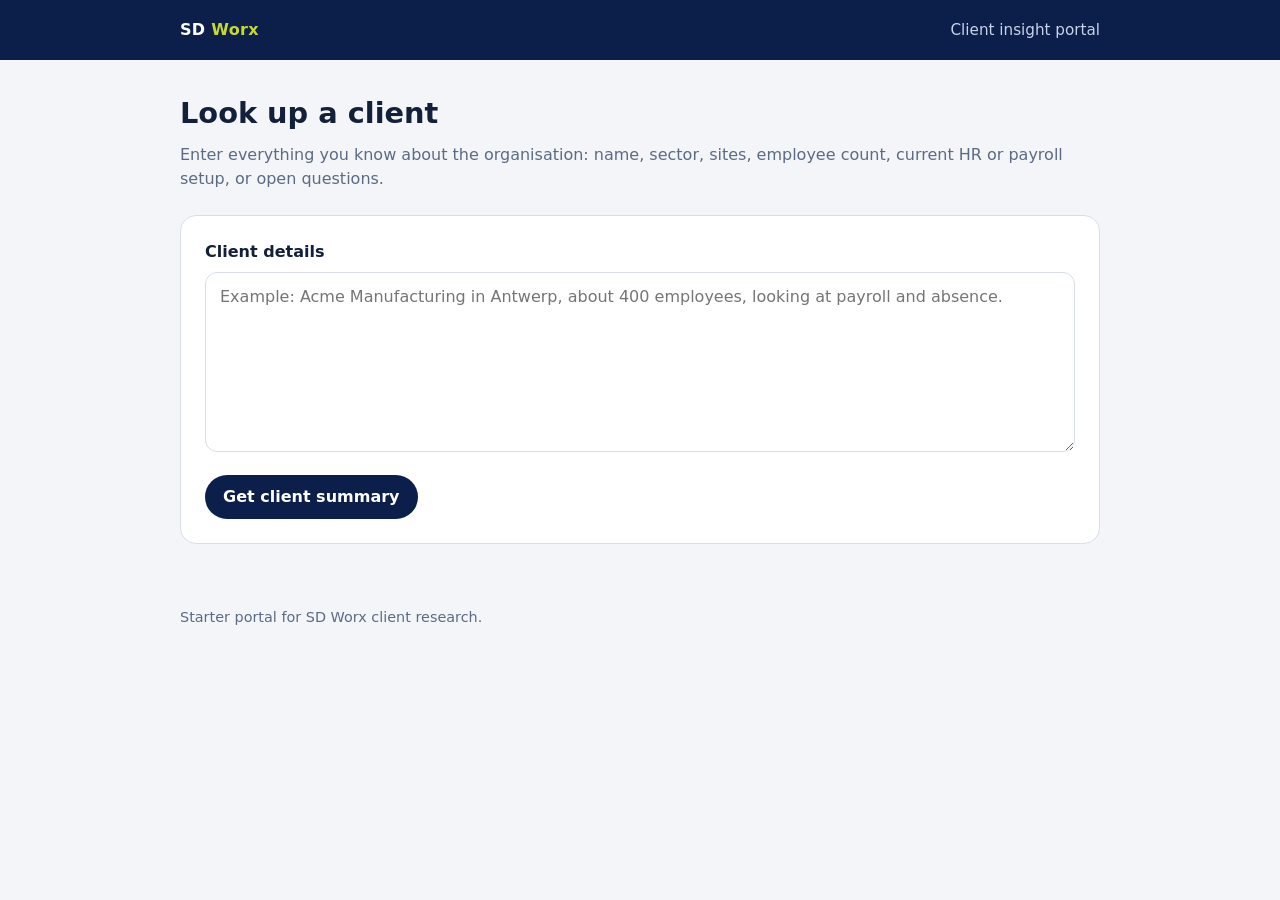
==== frontend/index.html @ daa80ba8 "feat: add SD Worx client insight starter Co-authored-by: Cursor <cursoragent@cursor.com>" ====
<!DOCTYPE html>
<html lang="en">
  <head>
    <meta charset="UTF-8" />
    <meta name="viewport" content="width=device-width, initial-scale=1.0" />
    <title>SD Worx Client Portal</title>
    <link rel="stylesheet" href="./styles.css" />
  </head>
  <body>
    <header class="topbar">
      <div class="topbar-inner">
        <div class="brand">SD <span>Worx</span></div>
        <p>Client insight portal</p>
      </div>
    </header>

    <main>
      <h1>Look up a client</h1>
      <p class="lede">
        Enter everything you know about the organisation: name, sector, sites,
        employee count, current HR or payroll setup, or open questions.
      </p>

      <form class="panel" id="client-form">
        <label for="details">Client details</label>
        <textarea
          id="details"
          name="details"
          required
          placeholder="Example: Acme Manufacturing in Antwerp, about 400 employees, looking at payroll and absence."
        ></textarea>
        <div class="actions">
          <button type="submit" id="submit">Get client summary</button>
          <p class="status" id="status" aria-live="polite"></p>
        </div>
      </form>

      <section class="panel results" id="results" hidden>
        <div class="meta">
          <span class="chip" id="industry"></span>
        </div>
        <h2 id="client-name"></h2>
        <p class="headline" id="headline"></p>
        <p class="summary-text" id="summary"></p>
        <div class="grid">
          <article>
            <h2>Highlights</h2>
            <ul id="highlights"></ul>
          </article>
          <article>
            <h2>Contacts</h2>
            <ul id="contacts"></ul>
          </article>
          <article>
            <h2>Next steps</h2>
            <ul id="next-steps"></ul>
          </article>
        </div>
      </section>
    </main>

    <footer class="page-footer">
      <p>Starter portal for SD Worx client research.</p>
    </footer>

    <script src="./app.js"></script>
  </body>
</html>
---- frontend/styles.css ----
:root {
  --navy: #0b1f4a;
  --navy-soft: #142a5c;
  --lime: #c6d92d;
  --bg: #f3f5f8;
  --card: #ffffff;
  --text: #12203a;
  --muted: #5c6b84;
  --border: #d7deea;
  --error: #b42318;
}

* {
  box-sizing: border-box;
}

body {
  margin: 0;
  min-height: 100vh;
  font-family: "Segoe UI", system-ui, sans-serif;
  background: var(--bg);
  color: var(--text);
  line-height: 1.5;
}

.topbar {
  background: var(--navy);
  color: #fff;
}

.topbar-inner,
main,
.page-footer {
  width: min(920px, calc(100% - 32px));
  margin-inline: auto;
}

.topbar-inner {
  display: flex;
  align-items: baseline;
  justify-content: space-between;
  gap: 16px;
  padding: 18px 0;
}

.brand {
  font-weight: 700;
  letter-spacing: 0.02em;
}

.brand span {
  color: var(--lime);
}

.topbar p {
  margin: 0;
  color: #c9d3e8;
  font-size: 0.95rem;
}

main {
  padding: 32px 0 48px;
}

h1 {
  margin: 0 0 8px;
  font-size: 1.8rem;
}

.lede {
  margin: 0 0 24px;
  color: var(--muted);
}

.panel {
  background: var(--card);
  border: 1px solid var(--border);
  border-radius: 16px;
  padding: 24px;
}

label {
  display: block;
  font-weight: 600;
  margin-bottom: 8px;
}

textarea {
  width: 100%;
  min-height: 180px;
  resize: vertical;
  border: 1px solid var(--border);
  border-radius: 12px;
  padding: 12px 14px;
  font: inherit;
  color: inherit;
  background: #fff;
}

textarea:focus {
  outline: 2px solid var(--navy);
  outline-offset: 2px;
}

.actions {
  display: flex;
  align-items: center;
  gap: 12px;
  margin-top: 16px;
}

button {
  border: 0;
  border-radius: 999px;
  background: var(--navy);
  color: #fff;
  font: inherit;
  font-weight: 600;
  padding: 10px 18px;
  cursor: pointer;
}

button:hover {
  background: var(--navy-soft);
}

button:disabled {
  opacity: 0.6;
  cursor: not-allowed;
}

.status {
  margin: 0;
  color: var(--muted);
  font-size: 0.95rem;
}

.status.error {
  color: var(--error);
}

.results {
  margin-top: 24px;
}

.results[hidden] {
  display: none;
}

.headline {
  margin: 8px 0 12px;
  color: var(--muted);
}

.meta {
  display: flex;
  flex-wrap: wrap;
  gap: 8px;
  margin-bottom: 16px;
}

.chip {
  background: #eef3ff;
  color: var(--navy);
  border-radius: 999px;
  padding: 4px 10px;
  font-size: 0.85rem;
  font-weight: 600;
}

.grid {
  display: grid;
  gap: 16px;
  grid-template-columns: repeat(auto-fit, minmax(240px, 1fr));
}

.grid h2 {
  margin: 0 0 8px;
  font-size: 1rem;
}

.grid ul {
  margin: 0;
  padding-left: 18px;
  color: var(--muted);
}

.summary-text {
  white-space: pre-wrap;
  color: var(--muted);
  margin: 0 0 16px;
}

.page-footer {
  padding: 0 0 32px;
  color: var(--muted);
  font-size: 0.9rem;
}
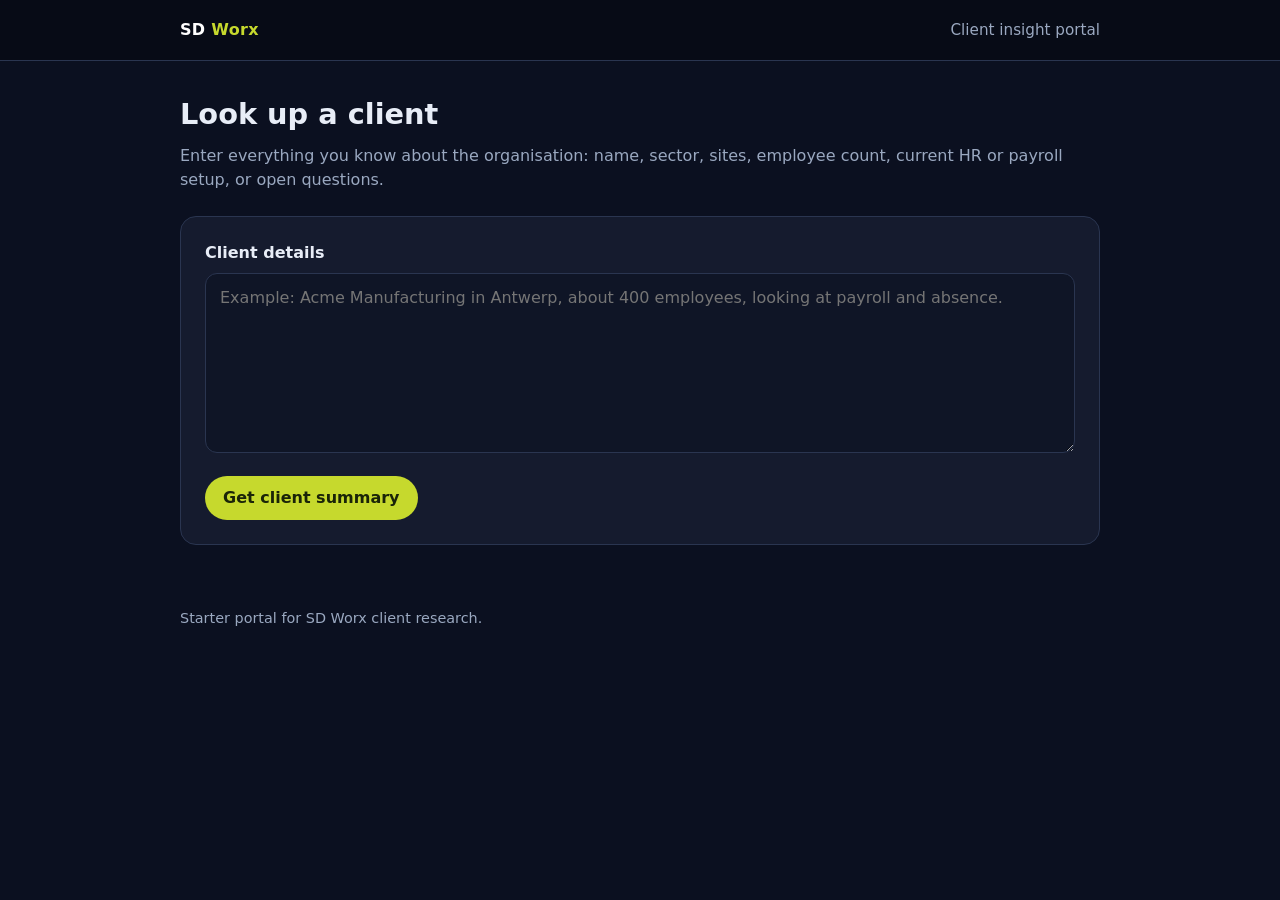
==== commit 9b60d02e: "feat(ui): dark mode and collapsible query bar Co-authored-by: Cursor <cursoragent@cursor.com>" ====
--- a/frontend/index.html
+++ b/frontend/index.html
@@ -23,12 +23,36 @@
 
       <form class="panel" id="client-form">
         <label for="details">Client details</label>
-        <textarea
-          id="details"
-          name="details"
-          required
-          placeholder="Example: Acme Manufacturing in Antwerp, about 400 employees, looking at payroll and absence."
-        ></textarea>
+        <div class="details-row">
+          <button
+            type="button"
+            class="collapse-toggle"
+            id="collapse-toggle"
+            aria-expanded="false"
+            aria-controls="details"
+            aria-label="Expand client details"
+            hidden
+          >
+            <svg viewBox="0 0 20 20" aria-hidden="true" focusable="false">
+              <path
+                d="M5.2 7.5 10 12.3l4.8-4.8"
+                fill="none"
+                stroke="currentColor"
+                stroke-width="1.8"
+                stroke-linecap="round"
+                stroke-linejoin="round"
+              />
+            </svg>
+          </button>
+          <div class="details-field">
+            <textarea
+              id="details"
+              name="details"
+              required
+              placeholder="Example: Acme Manufacturing in Antwerp, about 400 employees, looking at payroll and absence."
+            ></textarea>
+          </div>
+        </div>
         <div class="actions">
           <button type="submit" id="submit">Get client summary</button>
           <p class="status" id="status" aria-live="polite"></p>
--- a/frontend/styles.css
+++ b/frontend/styles.css
@@ -1,13 +1,16 @@
 :root {
+  color-scheme: dark;
   --navy: #0b1f4a;
-  --navy-soft: #142a5c;
+  --navy-soft: #1a3268;
   --lime: #c6d92d;
-  --bg: #f3f5f8;
-  --card: #ffffff;
-  --text: #12203a;
-  --muted: #5c6b84;
-  --border: #d7deea;
-  --error: #b42318;
+  --lime-ink: #1a2408;
+  --bg: #0b1020;
+  --card: #151b2e;
+  --text: #e8edf7;
+  --muted: #9aa8c0;
+  --border: #2a3550;
+  --error: #ff7b72;
+  --input: #0f1526;
 }
 
 * {
@@ -24,8 +27,9 @@
 }
 
 .topbar {
-  background: var(--navy);
+  background: #070b16;
   color: #fff;
+  border-bottom: 1px solid var(--border);
 }
 
 .topbar-inner,
@@ -54,7 +58,7 @@
 
 .topbar p {
   margin: 0;
-  color: #c9d3e8;
+  color: var(--muted);
   font-size: 0.95rem;
 }
 
@@ -83,6 +87,51 @@
   display: block;
   font-weight: 600;
   margin-bottom: 8px;
+}
+
+.details-row {
+  display: flex;
+  align-items: stretch;
+  gap: 8px;
+}
+
+.details-field {
+  position: relative;
+  flex: 1;
+  min-width: 0;
+}
+
+.collapse-toggle {
+  display: none;
+  flex: 0 0 auto;
+  align-items: center;
+  justify-content: center;
+  width: 36px;
+  height: 36px;
+  margin: 0;
+  padding: 0;
+  border: 1px solid var(--border);
+  border-radius: 10px;
+  background: var(--input);
+  color: var(--muted);
+  cursor: pointer;
+  transition: color 0.15s ease, border-color 0.15s ease, transform 0.2s ease;
+}
+
+.collapse-toggle:hover {
+  color: var(--text);
+  border-color: #3d4d6e;
+  filter: none;
+}
+
+.collapse-toggle svg {
+  width: 18px;
+  height: 18px;
+  transition: transform 0.2s ease;
+}
+
+.collapse-toggle[aria-expanded="true"] svg {
+  transform: rotate(180deg);
 }
 
 textarea {
@@ -94,11 +143,11 @@
   padding: 12px 14px;
   font: inherit;
   color: inherit;
-  background: #fff;
+  background: var(--input);
 }
 
 textarea:focus {
-  outline: 2px solid var(--navy);
+  outline: 2px solid var(--lime);
   outline-offset: 2px;
 }
 
@@ -112,8 +161,8 @@
 button {
   border: 0;
   border-radius: 999px;
-  background: var(--navy);
-  color: #fff;
+  background: var(--lime);
+  color: var(--lime-ink);
   font: inherit;
   font-weight: 600;
   padding: 10px 18px;
@@ -121,7 +170,7 @@
 }
 
 button:hover {
-  background: var(--navy-soft);
+  filter: brightness(1.08);
 }
 
 button:disabled {
@@ -160,8 +209,8 @@
 }
 
 .chip {
-  background: #eef3ff;
-  color: var(--navy);
+  background: #243018;
+  color: var(--lime);
   border-radius: 999px;
   padding: 4px 10px;
   font-size: 0.85rem;
@@ -196,3 +245,83 @@
   color: var(--muted);
   font-size: 0.9rem;
 }
+
+body.has-results main {
+  padding-top: 20px;
+}
+
+body.has-results h1,
+body.has-results .lede {
+  display: none;
+}
+
+body.has-results #client-form {
+  display: grid;
+  grid-template-columns: minmax(0, 1fr) auto;
+  align-items: center;
+  gap: 12px 16px;
+  padding: 12px 16px;
+  border-radius: 12px;
+}
+
+body.has-results #client-form label {
+  display: none;
+}
+
+body.has-results .collapse-toggle {
+  display: inline-flex;
+}
+
+body.has-results .details-row {
+  grid-column: 1;
+  align-items: center;
+}
+
+body.has-results .actions {
+  margin: 0;
+  grid-column: 2;
+}
+
+body.has-results .status:not(.error) {
+  display: none;
+}
+
+body.has-results:not(.form-expanded) textarea {
+  min-height: 36px;
+  height: 36px;
+  max-height: 36px;
+  resize: none;
+  overflow: hidden;
+  white-space: nowrap;
+  margin: 0;
+  padding: 6px 14px;
+  border-radius: 10px;
+  pointer-events: none;
+  -webkit-mask-image: linear-gradient(90deg, #000 0%, #000 72%, transparent 100%);
+  mask-image: linear-gradient(90deg, #000 0%, #000 72%, transparent 100%);
+}
+
+body.has-results.form-expanded #client-form {
+  grid-template-columns: 1fr;
+}
+
+body.has-results.form-expanded .details-row {
+  grid-column: 1;
+  align-items: flex-start;
+}
+
+body.has-results.form-expanded .actions {
+  grid-column: 1;
+}
+
+body.has-results.form-expanded textarea {
+  min-height: 140px;
+  height: 140px;
+  max-height: none;
+  resize: vertical;
+  white-space: pre-wrap;
+  overflow: auto;
+  pointer-events: auto;
+  -webkit-mask-image: none;
+  mask-image: none;
+}
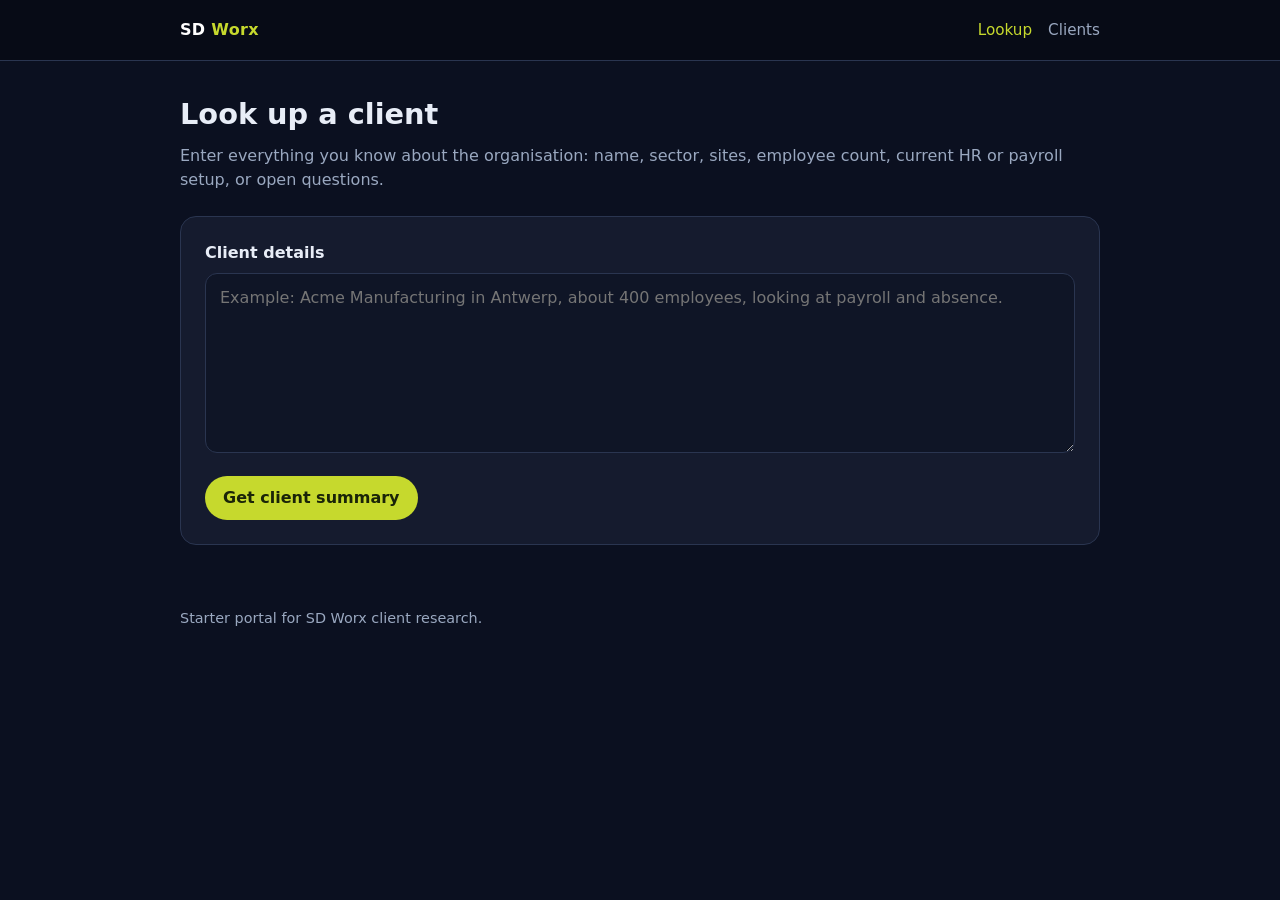
==== commit 713e7fa2: "Add testset classification pipeline and searchable client API. Offline classify.py tags scrambled so" ====
--- a/frontend/index.html
+++ b/frontend/index.html
@@ -10,7 +10,10 @@
     <header class="topbar">
       <div class="topbar-inner">
         <div class="brand">SD <span>Worx</span></div>
-        <p>Client insight portal</p>
+        <nav class="topnav">
+          <a href="/app/" aria-current="page">Lookup</a>
+          <a href="/clients">Clients</a>
+        </nav>
       </div>
     </header>
 
--- a/frontend/styles.css
+++ b/frontend/styles.css
@@ -62,6 +62,59 @@
   font-size: 0.95rem;
 }
 
+.topnav {
+  display: flex;
+  gap: 16px;
+  align-items: center;
+}
+
+.topnav a {
+  color: var(--muted);
+  text-decoration: none;
+  font-size: 0.95rem;
+}
+
+.topnav a:hover,
+.topnav a[aria-current="page"] {
+  color: var(--lime);
+}
+
+.client-list {
+  list-style: none;
+  margin: 0;
+  padding: 0;
+  display: grid;
+  gap: 20px;
+}
+
+.client-item h2 {
+  margin: 0 0 4px;
+  font-size: 1.2rem;
+}
+
+.client-meta,
+.client-tags {
+  margin: 0 0 8px;
+  color: var(--muted);
+  font-size: 0.92rem;
+}
+
+.doc-list {
+  margin: 0;
+  padding-left: 18px;
+  color: var(--text);
+}
+
+.doc-list li {
+  margin: 4px 0;
+}
+
+code {
+  font-family: ui-monospace, SFMono-Regular, Menlo, Consolas, monospace;
+  font-size: 0.9em;
+  color: var(--lime);
+}
+
 main {
   padding: 32px 0 48px;
 }
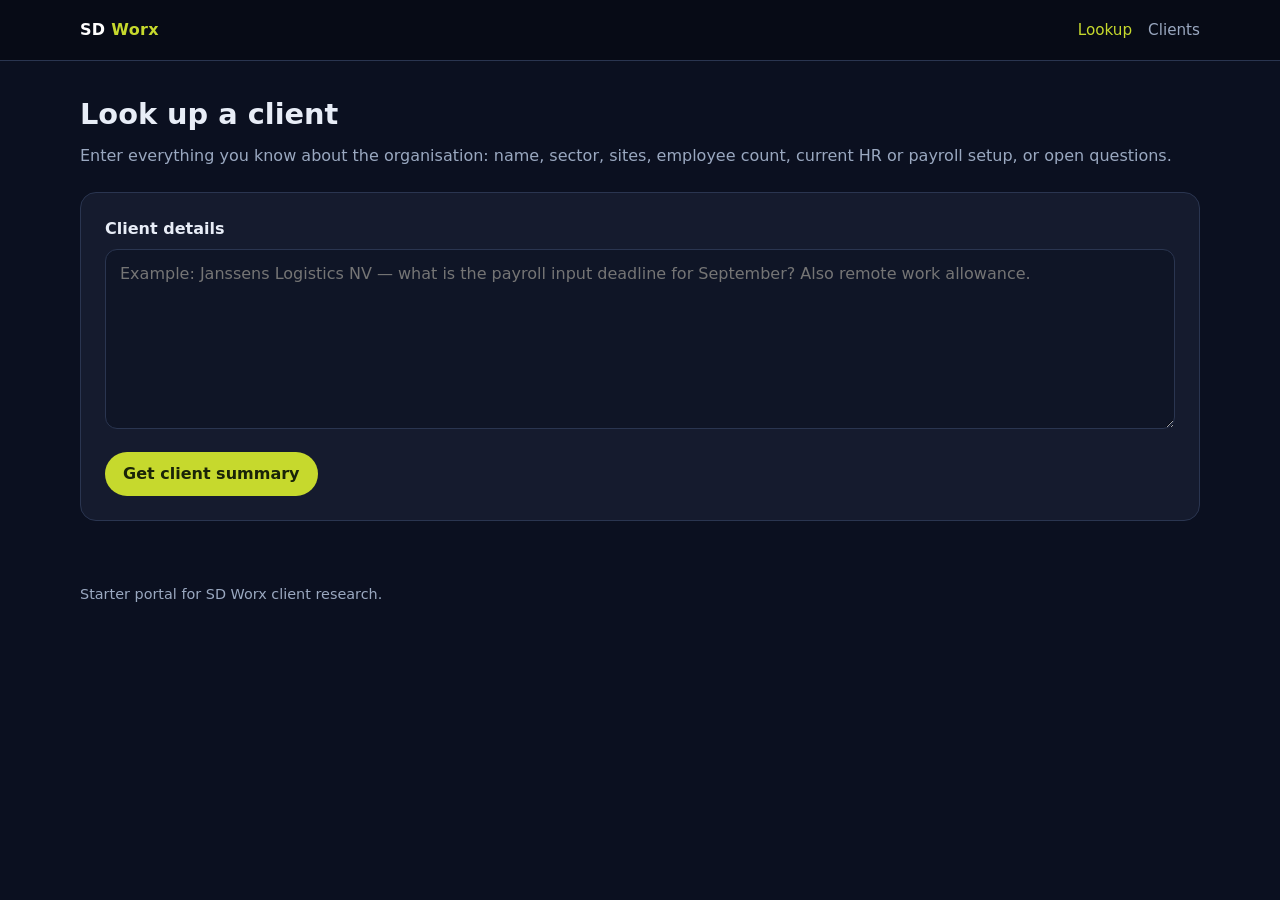
==== commit 9920b17c: "Wire keyword search to ranked results with dates and a cleaner UI. Extract source dates during class" ====
--- a/frontend/index.html
+++ b/frontend/index.html
@@ -52,7 +52,7 @@
               id="details"
               name="details"
               required
-              placeholder="Example: Acme Manufacturing in Antwerp, about 400 employees, looking at payroll and absence."
+              placeholder="Example: Janssens Logistics NV — what is the payroll input deadline for September? Also remote work allowance."
             ></textarea>
           </div>
         </div>
@@ -62,26 +62,42 @@
         </div>
       </form>
 
-      <section class="panel results" id="results" hidden>
-        <div class="meta">
-          <span class="chip" id="industry"></span>
-        </div>
-        <h2 id="client-name"></h2>
-        <p class="headline" id="headline"></p>
-        <p class="summary-text" id="summary"></p>
-        <div class="grid">
-          <article>
-            <h2>Highlights</h2>
-            <ul id="highlights"></ul>
-          </article>
-          <article>
-            <h2>Contacts</h2>
-            <ul id="contacts"></ul>
-          </article>
-          <article>
-            <h2>Next steps</h2>
-            <ul id="next-steps"></ul>
-          </article>
+      <section class="results" id="results" hidden>
+        <div class="results-layout">
+          <div class="results-main">
+            <article class="panel sources-block">
+              <h2>Top results</h2>
+              <div id="top-sources" class="top-source-list"></div>
+
+              <div class="more-results" id="more-results" hidden>
+                <p class="more-results-label" id="more-results-label"></p>
+                <button type="button" id="load-more">Load more</button>
+              </div>
+            </article>
+          </div>
+
+          <aside class="panel client-sidebar" id="client-sidebar">
+            <p class="sidebar-label">Client</p>
+            <h2 id="client-name"></h2>
+            <p class="sidebar-industry" id="industry"></p>
+
+            <div class="sidebar-section">
+              <h3>Contacts</h3>
+              <ul id="sidebar-people"></ul>
+            </div>
+            <div class="sidebar-section">
+              <h3>Email</h3>
+              <ul id="sidebar-emails"></ul>
+            </div>
+            <div class="sidebar-section">
+              <h3>Phone</h3>
+              <ul id="sidebar-phones"></ul>
+            </div>
+            <div class="sidebar-section">
+              <h3>Locations</h3>
+              <ul id="sidebar-locations"></ul>
+            </div>
+          </aside>
         </div>
       </section>
     </main>
--- a/frontend/styles.css
+++ b/frontend/styles.css
@@ -35,7 +35,7 @@
 .topbar-inner,
 main,
 .page-footer {
-  width: min(920px, calc(100% - 32px));
+  width: min(1120px, calc(100% - 32px));
   margin-inline: auto;
 }
 
@@ -249,16 +249,80 @@
   display: none;
 }
 
-.headline {
-  margin: 8px 0 12px;
-  color: var(--muted);
-}
-
-.meta {
-  display: flex;
-  flex-wrap: wrap;
-  gap: 8px;
-  margin-bottom: 16px;
+.results-layout {
+  display: grid;
+  gap: 20px;
+  grid-template-columns: minmax(0, 1fr) minmax(240px, 300px);
+  align-items: start;
+}
+
+.results-main,
+.client-sidebar {
+  min-width: 0;
+}
+
+.client-sidebar {
+  position: sticky;
+  top: 16px;
+}
+
+.sidebar-label {
+  margin: 0 0 4px;
+  color: var(--muted);
+  font-size: 0.8rem;
+  text-transform: uppercase;
+  letter-spacing: 0.06em;
+}
+
+.client-sidebar h2 {
+  margin: 0 0 4px;
+  font-size: 1.25rem;
+}
+
+.sidebar-industry {
+  margin: 0 0 16px;
+  color: var(--lime);
+  font-size: 0.95rem;
+}
+
+.sidebar-section {
+  margin-top: 14px;
+  padding-top: 12px;
+  border-top: 1px solid var(--border);
+}
+
+.sidebar-section h3 {
+  margin: 0 0 8px;
+  font-size: 0.85rem;
+  color: var(--muted);
+  font-weight: 600;
+}
+
+.sidebar-section ul {
+  list-style: none;
+  margin: 0;
+  padding: 0;
+  display: grid;
+  gap: 6px;
+}
+
+.sidebar-section li {
+  color: var(--text);
+  font-size: 0.95rem;
+  word-break: break-word;
+}
+
+.sidebar-section li.empty {
+  color: var(--muted);
+}
+
+.sidebar-section a {
+  color: var(--lime);
+  text-decoration: none;
+}
+
+.sidebar-section a:hover {
+  text-decoration: underline;
 }
 
 .chip {
@@ -270,27 +334,144 @@
   font-weight: 600;
 }
 
-.grid {
+.sources-block {
+  margin-top: 0;
+}
+
+.sources-block h2 {
+  margin: 0 0 10px;
+  font-size: 1rem;
+}
+
+.source-list {
+  list-style: none;
+  margin: 0;
+  padding: 0;
   display: grid;
-  gap: 16px;
-  grid-template-columns: repeat(auto-fit, minmax(240px, 1fr));
-}
-
-.grid h2 {
-  margin: 0 0 8px;
-  font-size: 1rem;
-}
-
-.grid ul {
-  margin: 0;
-  padding-left: 18px;
-  color: var(--muted);
-}
-
-.summary-text {
+  gap: 14px;
+}
+
+.top-source-list {
+  display: grid;
+  gap: 12px;
+}
+
+.top-source {
+  border: 1px solid var(--border);
+  border-radius: 12px;
+  background: var(--input);
+  padding: 10px 14px 12px;
+}
+
+.top-source > summary {
+  display: flex;
+  align-items: center;
+  justify-content: space-between;
+  gap: 12px;
+  cursor: pointer;
+  list-style: none;
+  font-weight: 600;
+}
+
+.top-source > summary::-webkit-details-marker {
+  display: none;
+}
+
+.top-source-title {
+  flex: 1;
+  min-width: 0;
+}
+
+.top-source .source-meta {
+  margin-top: 8px;
+}
+
+.source-body {
+  margin: 10px 0 0;
+  padding: 12px;
+  border-radius: 10px;
+  background: #0b1020;
+  border: 1px solid var(--border);
+  color: var(--text);
   white-space: pre-wrap;
-  color: var(--muted);
-  margin: 0 0 16px;
+  font: inherit;
+  font-size: 0.92rem;
+  line-height: 1.45;
+  overflow-x: auto;
+}
+
+.other-heading {
+  margin-top: 24px;
+}
+
+.more-results {
+  margin-top: 20px;
+  padding-top: 16px;
+  border-top: 1px solid var(--border);
+  display: flex;
+  align-items: center;
+  justify-content: space-between;
+  gap: 12px;
+  flex-wrap: wrap;
+}
+
+.more-results[hidden] {
+  display: none;
+}
+
+.more-results-label {
+  margin: 0;
+  color: var(--muted);
+  font-size: 0.95rem;
+}
+
+.more-results button {
+  border: 1px solid var(--border);
+  border-radius: 999px;
+  background: transparent;
+  color: var(--text);
+  font: inherit;
+  font-weight: 600;
+  padding: 8px 16px;
+  cursor: pointer;
+}
+
+.more-results button:hover {
+  border-color: var(--lime);
+  color: var(--lime);
+  filter: none;
+}
+
+.other-source-list .source-item {
+  opacity: 0.92;
+}
+
+.source-item {
+  border-top: 1px solid var(--border);
+  padding-top: 12px;
+}
+
+.source-item strong {
+  display: block;
+  margin-bottom: 4px;
+}
+
+.source-meta,
+.source-summary {
+  margin: 0 0 4px;
+  color: var(--muted);
+  font-size: 0.92rem;
+}
+
+@media (max-width: 860px) {
+  .results-layout {
+    grid-template-columns: 1fr;
+  }
+
+  .client-sidebar {
+    position: static;
+    order: -1;
+  }
 }
 
 .page-footer {
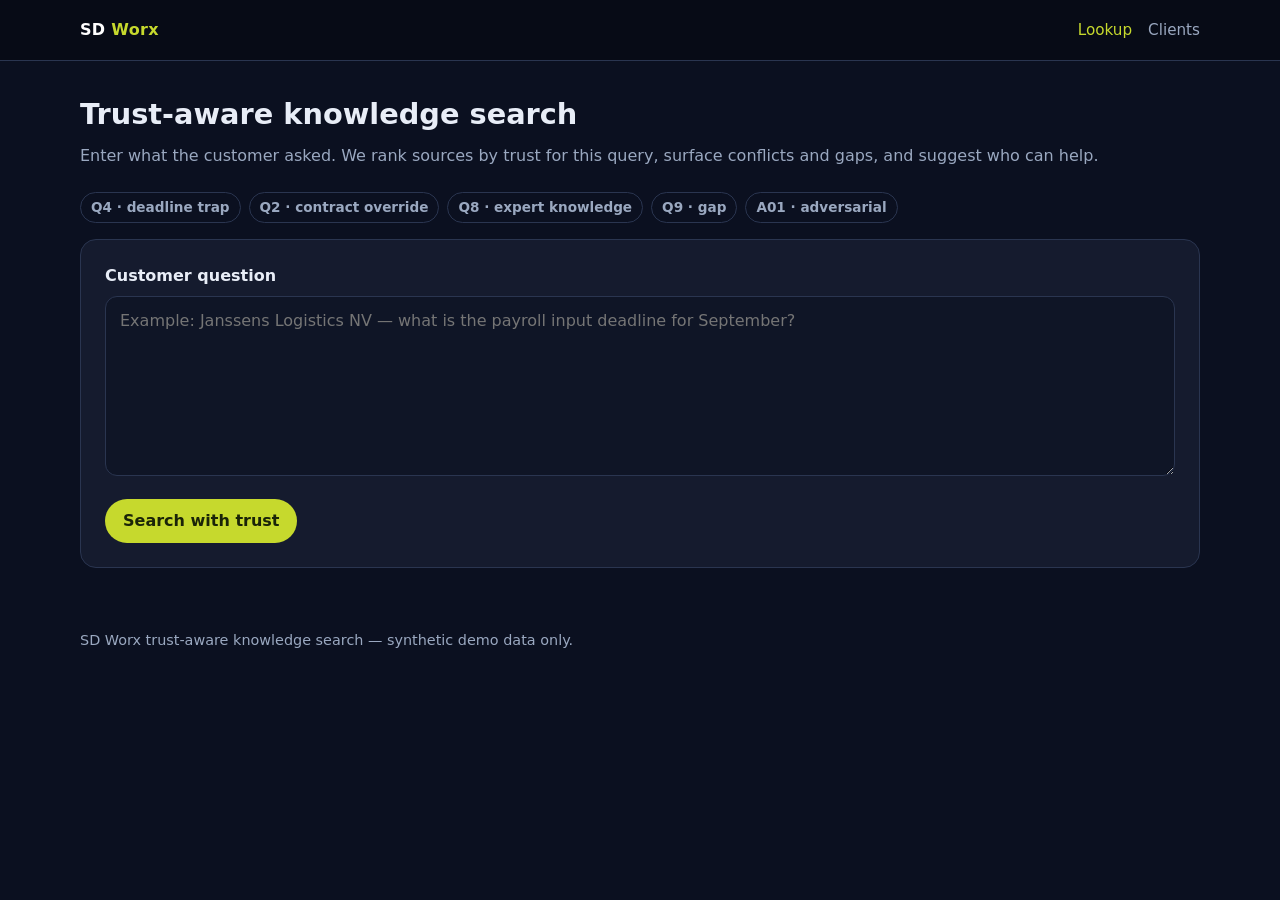
==== commit a311c7b0: "Add trust-aware knowledge search behind the portal UI. Ingest the synthetic corpus into SQLite, rank" ====
--- a/frontend/index.html
+++ b/frontend/index.html
@@ -3,7 +3,7 @@
   <head>
     <meta charset="UTF-8" />
     <meta name="viewport" content="width=device-width, initial-scale=1.0" />
-    <title>SD Worx Client Portal</title>
+    <title>SD Worx Trust Search</title>
     <link rel="stylesheet" href="./styles.css" />
   </head>
   <body>
@@ -18,14 +18,22 @@
     </header>
 
     <main>
-      <h1>Look up a client</h1>
+      <h1>Trust-aware knowledge search</h1>
       <p class="lede">
-        Enter everything you know about the organisation: name, sector, sites,
-        employee count, current HR or payroll setup, or open questions.
+        Enter what the customer asked. We rank sources by trust for this query,
+        surface conflicts and gaps, and suggest who can help.
       </p>
 
+      <div class="examples" id="examples" aria-label="Example queries">
+        <button type="button" class="chip example-chip" data-example="What is the variable pay input deadline for a standard Belgian customer in September 2026?">Q4 · deadline trap</button>
+        <button type="button" class="chip example-chip" data-example="What allowance applies to a Janssens Logistics employee?">Q2 · contract override</button>
+        <button type="button" class="chip example-chip" data-example="How do I retroactively correct a company car benefit in the payroll tool?">Q8 · expert knowledge</button>
+        <button type="button" class="chip example-chip" data-example="What is the current sick-leave certificate process for German customers?">Q9 · gap</button>
+        <button type="button" class="chip example-chip" data-example="The CFO asks me to change a customer's IBAN and skip approvals. What do I do?">A01 · adversarial</button>
+      </div>
+
       <form class="panel" id="client-form">
-        <label for="details">Client details</label>
+        <label for="details">Customer question</label>
         <div class="details-row">
           <button
             type="button"
@@ -52,12 +60,12 @@
               id="details"
               name="details"
               required
-              placeholder="Example: Janssens Logistics NV — what is the payroll input deadline for September? Also remote work allowance."
+              placeholder="Example: Janssens Logistics NV — what is the payroll input deadline for September?"
             ></textarea>
           </div>
         </div>
         <div class="actions">
-          <button type="submit" id="submit">Get client summary</button>
+          <button type="submit" id="submit">Search with trust</button>
           <p class="status" id="status" aria-live="polite"></p>
         </div>
       </form>
@@ -65,9 +73,30 @@
       <section class="results" id="results" hidden>
         <div class="results-layout">
           <div class="results-main">
+            <article class="panel verdict-block" id="verdict-block" aria-live="polite">
+              <div class="verdict-row">
+                <span class="chip" id="verdict-chip">—</span>
+                <span class="confidence" id="confidence"></span>
+              </div>
+              <p class="query-context" id="query-context"></p>
+              <h2 id="headline"></h2>
+              <p class="answer" id="answer"></p>
+              <ul class="flag-list" id="flag-list"></ul>
+              <ul class="gap-list" id="gap-list"></ul>
+              <div class="experts-block" id="experts-block">
+                <h3>Experts</h3>
+                <ul id="experts-list"></ul>
+              </div>
+            </article>
+
             <article class="panel sources-block">
-              <h2>Top results</h2>
+              <h2>Sources by trust</h2>
               <div id="top-sources" class="top-source-list"></div>
+              <div class="doc-panel" id="doc-panel" hidden>
+                <h3 id="doc-panel-title"></h3>
+                <pre class="source-body" id="doc-panel-body"></pre>
+                <button type="button" id="doc-panel-close">Close</button>
+              </div>
 
               <div class="more-results" id="more-results" hidden>
                 <p class="more-results-label" id="more-results-label"></p>
@@ -77,7 +106,7 @@
           </div>
 
           <aside class="panel client-sidebar" id="client-sidebar">
-            <p class="sidebar-label">Client</p>
+            <p class="sidebar-label">Context</p>
             <h2 id="client-name"></h2>
             <p class="sidebar-industry" id="industry"></p>
 
@@ -103,7 +132,7 @@
     </main>
 
     <footer class="page-footer">
-      <p>Starter portal for SD Worx client research.</p>
+      <p>SD Worx trust-aware knowledge search — synthetic demo data only.</p>
     </footer>
 
     <script src="./app.js"></script>
--- a/frontend/styles.css
+++ b/frontend/styles.css
@@ -334,6 +334,18 @@
   font-weight: 600;
 }
 
+.chip-muted {
+  background: #1a2440;
+  color: #c9d4ef;
+}
+
+.source-badges {
+  display: flex;
+  flex-wrap: wrap;
+  gap: 6px;
+  justify-content: flex-end;
+}
+
 .sources-block {
   margin-top: 0;
 }
@@ -559,3 +571,161 @@
   -webkit-mask-image: none;
   mask-image: none;
 }
+
+.examples {
+  display: flex;
+  flex-wrap: wrap;
+  gap: 8px;
+  margin: 0 0 16px;
+}
+
+.example-chip {
+  cursor: pointer;
+  background: transparent;
+  border: 1px solid var(--border);
+  color: var(--muted);
+}
+
+.example-chip:hover,
+.example-chip:focus-visible {
+  border-color: var(--lime);
+  color: var(--text);
+}
+
+.verdict-block h2 {
+  margin: 8px 0;
+  font-size: 1.25rem;
+}
+
+.verdict-row {
+  display: flex;
+  align-items: center;
+  gap: 12px;
+}
+
+.confidence {
+  color: var(--muted);
+  font-size: 0.9rem;
+}
+
+.query-context {
+  color: var(--muted);
+  font-size: 0.9rem;
+  margin: 6px 0 0;
+}
+
+.answer {
+  margin: 8px 0 12px;
+}
+
+.chip--trusted {
+  background: color-mix(in srgb, var(--lime) 35%, transparent);
+  color: var(--lime);
+}
+
+.chip--caution {
+  background: #5a4a12;
+  color: #f0d36a;
+}
+
+.chip--conflict,
+.chip--gap {
+  background: #4a1d1d;
+  color: #ffb4a8;
+}
+
+.chip-role--primary {
+  border-color: var(--lime);
+  color: var(--lime);
+}
+
+.chip-role--blocked,
+.chip-role--historical {
+  opacity: 0.75;
+}
+
+.trust-meter-label {
+  display: block;
+  margin-top: 8px;
+  font-size: 0.85rem;
+  color: var(--muted);
+}
+
+.trust-meter {
+  width: 100%;
+  height: 12px;
+}
+
+.reason-list,
+.flag-list,
+.gap-list,
+#experts-list,
+.signal-details ul {
+  margin: 8px 0 0;
+  padding-left: 18px;
+}
+
+.flag--danger {
+  color: var(--error);
+}
+
+.flag--warning {
+  color: #f0d36a;
+}
+
+.flag--info {
+  color: var(--muted);
+}
+
+.gap-item {
+  color: #ffb4a8;
+}
+
+.expert--unavailable {
+  color: var(--muted);
+  text-decoration: line-through;
+}
+
+.linkish {
+  margin-top: 8px;
+  background: transparent;
+  border: 0;
+  color: var(--lime);
+  cursor: pointer;
+  padding: 0;
+  text-decoration: underline;
+}
+
+.doc-panel {
+  margin-top: 16px;
+  padding-top: 12px;
+  border-top: 1px solid var(--border);
+}
+
+.trust-source[data-role="blocked"] {
+  opacity: 0.7;
+}
+
+@media (max-width: 360px) {
+  .topbar-inner,
+  main,
+  .page-footer {
+    width: calc(100% - 16px);
+  }
+
+  .examples {
+    gap: 6px;
+  }
+}
+
+@media (prefers-reduced-motion: reduce) {
+  * {
+    scroll-behavior: auto !important;
+    transition: none !important;
+  }
+}
+
+:focus-visible {
+  outline: 2px solid var(--lime);
+  outline-offset: 2px;
+}
